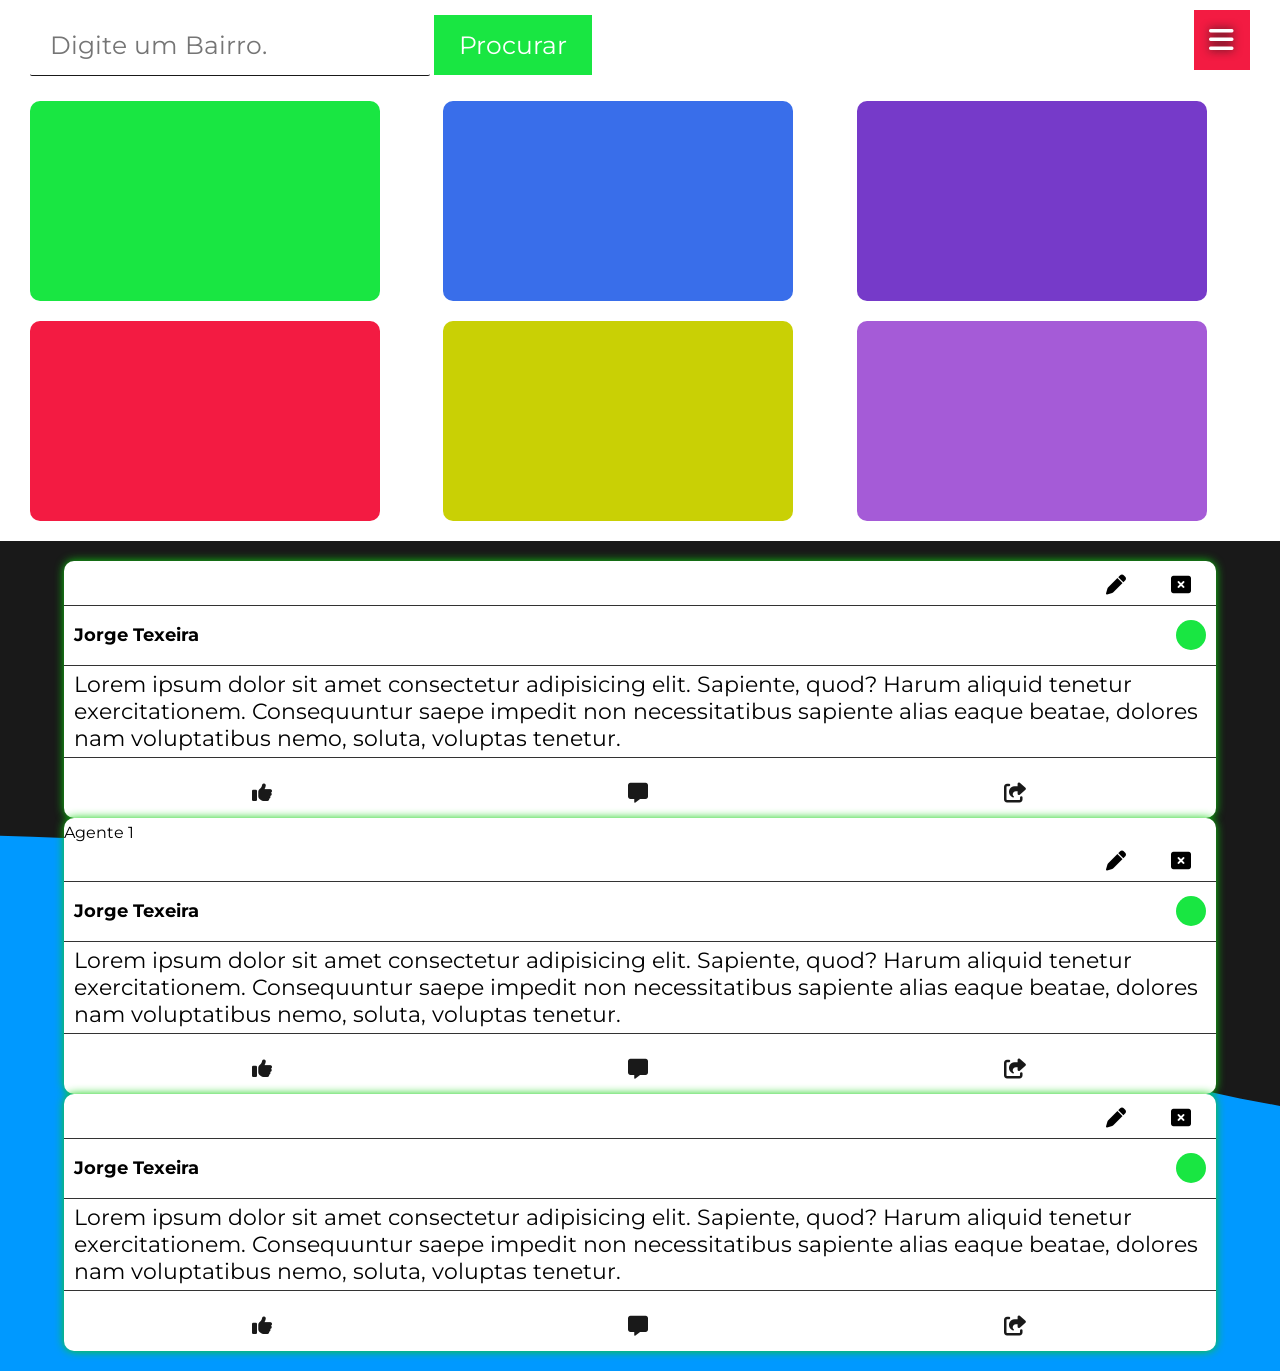
==== pesquisarOcorrencia.html @ b3f14fcf "TESTE" ====
<!DOCTYPE html>
<html lang="pt-br">

<head>
    <meta charset="UTF-8">
    <meta http-equiv="X-UA-Compatible" content="IE=edge">
    <meta name="viewport" content="width=device-width, initial-scale=1.0">
    <link rel="stylesheet" href="meuEstilo3.css" />
    <title>Pesquisar Ocorrência</title>
</head>

<body>
    <header>
        <form>
            <input type="Text" name="bairro" placeholder="Digite um Bairro." />
            <button>Procurar</button>
        </form>

        <div class="menu">
            <div class="menu-icon">
                <i class="fa-solid fa-bars"></i>
            </div>
        </div>
    </header>

    <section class="dashbord">
        <div class="dashbord-area">
            <div class="dash-item">

            </div>
            <div class="dash-item"></div>
            <div class="dash-item"></div>
            <div class="dash-item"></div>
            <div class="dash-item"></div>
            <div class="dash-item"></div>
        </div>
    </section>

    <aside>
        <div class="menu-lateral">
            <nav>
                <ul>
                    <li>
                        <a href="">Home</a>
                    </li>
                    <li>
                        <a href="">Gerenciar publicações</a>
                    </li>
                    <li>
                        <a href="">Ver dados</a>
                    </li>
                    <li>
                        <a href="">Delegacia virtual</a>
                    </li>
                </ul>
            </nav>
        </div>
    </aside>

    <section class="publicacoes ">
       
        <div class="ocorrencia">
            <div class="oc-header">
                <button><i class='fa-solid fa-pen'></i></button>
                <button><i class='fa-solid fa-rectangle-xmark'></i></button>
            </div>
            <div class="oc-titulo">
                <h3>Jorge Texeira</h3>
                <div class="opcao"></div>
            </div>
            <div class="oc-body">
                <p>
                    Lorem ipsum dolor sit amet consectetur adipisicing elit. Sapiente, quod? Harum aliquid tenetur
                    exercitationem.
                    Consequuntur saepe
                    impedit non necessitatibus sapiente alias eaque beatae, dolores nam voluptatibus nemo, soluta,
                    voluptas tenetur.
                </p>
            </div>

            <div class="oc-footer">
                <div class="oc-f-icon">
                    <span class="qtd-like">0</span>
                    <button><i class='fa-solid fa-thumbs-up'></i></button>
                    <span>Curti</span>

                </div>
                <div class="oc-f-icon">
                    <button> <i class='fa-solid fa-message'></i></button>
                    <span>Comentar</span>
                </div>
                <div class="oc-f-icon">
                    <button> <i class="fa-solid fa-share-from-square"></i></button>
                    <span>Compartilhar</span>
                </div>
            </div>
        </div>
        <div class="ocorrencia">
            <span>Agente 1</span>
            <div class="oc-header">
                <button><i class='fa-solid fa-pen'></i></button>
                <button><i class='fa-solid fa-rectangle-xmark'></i></button>
            </div>
            <div class="oc-titulo">
                <h3>Jorge Texeira</h3>
                <div class="opcao"></div>
            </div>
            <div class="oc-body">
                <p>
                    Lorem ipsum dolor sit amet consectetur adipisicing elit. Sapiente, quod? Harum aliquid tenetur
                    exercitationem.
                    Consequuntur saepe
                    impedit non necessitatibus sapiente alias eaque beatae, dolores nam voluptatibus nemo, soluta,
                    voluptas tenetur.
                </p>
            </div>

            <div class="oc-footer">
                <div class="oc-f-icon">
                    <span class="qtd-like">0</span>
                    <button><i class='fa-solid fa-thumbs-up'></i></button>
                    <span>Curti</span>

                </div>
                <div class="oc-f-icon">
                    <button> <i class='fa-solid fa-message'></i></button>
                    <span>Comentar</span>
                </div>
                <div class="oc-f-icon">
                    <button> <i class="fa-solid fa-share-from-square"></i></button>
                    <span>Compartilhar</span>
                </div>
            </div>
        </div>

        <div class="ocorrencia">
            <div class="oc-header">
                <button><i class='fa-solid fa-pen'></i></button>
                <button><i class='fa-solid fa-rectangle-xmark'></i></button>
            </div>
            <div class="oc-titulo">
                <h3>Jorge Texeira</h3>
                <div class="opcao"></div>
            </div>
            <div class="oc-body">
                <p>
                    Lorem ipsum dolor sit amet consectetur adipisicing elit. Sapiente, quod? Harum aliquid tenetur
                    exercitationem.
                    Consequuntur saepe
                    impedit non necessitatibus sapiente alias eaque beatae, dolores nam voluptatibus nemo, soluta,
                    voluptas tenetur.
                </p>
            </div>

            <div class="oc-footer">
                <div class="oc-f-icon">
                    <span class="qtd-like">0</span>
                    <button><i class='fa-solid fa-thumbs-up'></i></button>
                    <span>Curti</span>

                </div>
                <div class="oc-f-icon">
                    <button> <i class='fa-solid fa-message'></i></button>
                    <span>Comentar</span>
                </div>
                <div class="oc-f-icon">
                    <button> <i class="fa-solid fa-share-from-square"></i></button>
                    <span>Compartilhar</span>
                </div>
            </div>
        </div>
    </section>
</body>

</html>
---- meuEstilo3.css ----
@import url('https://cdnjs.cloudflare.com/ajax/libs/font-awesome/6.1.1/css/all.min.css');
@import url('https://fonts.googleapis.com/css2?family=Inter:wght@300;400;700&family=Montserrat:ital,wght@0,400;1,600&display=swap');

:root{
    --font-primary: 'Inter', sans-serif;
    --font-secundary:  'Montserrat', sans-serif;
}

*{
    box-sizing: border-box;
    padding:0;
    margin:0;
    font-family: var(--font-secundary);
}



@media (min-width: 375px) {
    header{
        width: 100% ; 
        height: auto;
        padding: 5px 10px;
        display: flex;
        align-items: center;
    }

    header form{
        width: 100%;
        height: inherit;
    }

    header form input{
        width: 180px;
        height: 40px;
        padding-left: 20px;
        border:0;
        outline: 0;
        border-radius: 2px;
        border-bottom: 1px solid #333;
        font-size: 14px;
    }

    header form input:hover{
        box-shadow: 0px 0px 10px #0aa1ec;
    }

    
    header form  button{
        border:0;
        outline: 0;
        background-color: #19e642;
        height:40px;
        padding:0 20px;
        color: #fff;
        font-weight: 600px;
    }

    .menu{
        width: 40px;
        height: 40px;
        margin-right: 10px;
        z-index: 99;
    }

    .menu-icon{
        width: 100%;
        height: 100%;
        display: flex;
        justify-content: center;
        align-items: center;
    }

    .menu-icon i{
        font-size: 28px;
        color: #fff;
        text-shadow: 0px 0px 10px #191919;
        cursor: pointer;
    }

    /*Menu lateral */

    aside{
        position: absolute;
        top: 0;
        right: 0;
        left: 0;
        bottom: 0;
        background-color: rgba(0,0,0,0.8);
        display: none;
    }

    .menu-lateral{
        width: 100%;
        height: 100%;
        border:2px solid #fff;
        display: flex;
        justify-content: center;
        align-items: center;
    }

    .menu-lateral nav ul{
        display: flex;
        flex-direction: column;
       align-items: center;
       text-align: center;
    }

    .menu-lateral nav ul li{
        list-style: none;

    }

    .menu-lateral nav ul li a{
        color: #fff;
        text-decoration: none;
        font-size: 22px;
        text-transform: uppercase;
        margin-bottom: 20px;
        cursor: pointer;
        letter-spacing: 2px;
        line-height: 60px;
        font-weight: 600;
    }

    /*DASHBORD */

    .dashbord{
        width: 100%;
        height: auto;
        margin-top: 20px;
    }

    .dashbord-area{
        width: 100%;
        display: grid;
        grid-template-columns: repeat(2, 1fr);
        gap: 20px;
        padding: 0 10px;
    }

    .dash-item{
        width: 160px;
        height: 100px;
        border-radius: 10px;
    }

    .dash-item:nth-child(1){
        background-color: #19e642;
    }
    .dash-item:nth-child(2){
        background-color: #396eea;
    }
    .dash-item:nth-child(3){
        background-color: #763ac9;
    }
    .dash-item:nth-child(4){
        background-color: #f31b42;
    }
    .dash-item:nth-child(5){
        background-color: #c9d005;
    }
    .dash-item:nth-child(6){
        background-color: #a55bd7;
    }
    /*PUBLICAÇÕES */
    .publicacoes{
        width: 100%;
        height: 600px;
        background-color: #191919;
        margin-top: 30px;
        padding-top: 20px;
        background-image: url('img/wave.svg');
        background-size: cover;
        background-position: center;
        background-repeat: repeat;
    }

    

    .ocorrencia{
        width: 100%;
        max-width: 90%;
        margin:auto;
        background-color: #fff;
        box-shadow: 0px 0px 10px #1fb34193;
        padding:5px 0 10px 0;
        border-radius: 10px;
        margin-bottom: 30px;
    }

    .oc-header{
        width: 100%;
        height: 40px;
        border-bottom: 1px solid #333;
        display: flex;
        justify-content: flex-end;
    }

    .oc-header button{
        padding:5px 20px;
        border:0;
        outline: 0;
        margin-right: 5px;
        border: 0;
        outline: 0;
        background-color: transparent;
    }

    .oc-header button i {
        font-size: 20px;
    }

    .oc-titulo{
        width: 100%;
        height: 60px;
        padding: 5px 10px;
        display: flex;
        justify-content: space-between;
        align-items: center;
        border-bottom: 1px solid #333;

    }

    .oc-titulo h3{
        font-size: 18px;
    }

    .opcao{
        width: 30px;
        height: 30px;
        background-color: #19e642;
        border-radius: 50%;
    }

    .oc-body{
        width: 100%;
        height: auto;
        padding: 5px 10px;
        border-bottom: 1px solid #333;
    }

    .oc-body p{
        font-size: 22px;
        text-align:left;
    }

    .oc-footer{
        margin-top: 20px;
        margin-top: 20px;
        width: 100%;
        padding: 5px 10px;
        display: flex;
        justify-content: space-around;
    }

    .oc-f-icon{
        display: flex;
        justify-content: space-between;
        font-size: 18px;
    }
    .oc-f-icon button{
        margin-left: 4px;
        margin-right: 5px;
        border:0;
        outline: 0;
        background-color: transparent;
       
    }

    .oc-f-icon button i{
        font-size: 20px;
        color: #191919;
    }

    .oc-f-icon span{
        display: none;
    }
}


@media (min-width: 420px) {
    header{
        width: 100%;
        height: auto;
        padding: 5px 20px;
    }

    header form{
        width: 100%;
        height: inherit;
    }

    header form input{
        width: 200px;
        height: 40px;
        padding-left: 20px;
    }

    
    header form  button{
        border:0;
        outline: 0;
        background-color: #19e642;
        height:40px;
        padding:0 20px;
        color: #fff;
        font-weight: 600px;
    }

    .menu{
        width: 60px;
        height: 60px;
        background-color: #f31b42;
        margin-right: 20px;
    }

    .menu-icon{
        width: 100%;
        height: 100%;
        display: flex;
        justify-content: center;
        align-items: center;
    }

    .menu-icon i{
        font-size: 28px;
        color: #fff;
        text-shadow: 0px 0px 10px #191919;
        cursor: pointer;
    }

    /*DASHBORD */

    .dashbord{
        width: 100%;
        height: auto;
        margin-top: 20px;
    }

    .dashbord-area{
        width: 100%;
        display: grid;
        grid-template-columns: repeat(2, 1fr);
        gap: 20px;
        padding: 0 10px;
    }

    .dash-item{
        width: 160px;
        height: 100px;
        background-color: #000;
    }

    .dash-item:nth-child(1){
        background-color: #19e642;
    }
    .dash-item:nth-child(2){
        background-color: #396eea;
    }
    .dash-item:nth-child(3){
        background-color: #763ac9;
    }
    .dash-item:nth-child(4){
        background-color: #f31b42;
    }
    /*PUBLICAÇÕES */
    .publicacoes{
        width: 100%;
        height: 600px;
        background-color: #191919;
        margin-top: 20px;
        padding-top: 20px;
    }

    .ocorrencia{
        width: 100%;
        max-width: 90%;
        margin:auto;
        background-color: #fff;
        box-shadow: 0px 0px 10px #07a958;
        padding:5px 0 15px 0;
        border-radius: 10px;
    }

    .oc-header{
        width: 100%;
        height: 40px;
        border-bottom: 1px solid #333;
        display: flex;
        justify-content: flex-end;
    }

    .oc-header button{
        padding:5px 20px;
        border:0;
        outline: 0;
        margin-right: 5px;
        border: 0;
        outline: 0;
        background-color: transparent;
    }

    .oc-header button i {
        font-size: 20px;
    }

    .oc-titulo{
        width: 100%;
        padding: 5px 10px;
        display: flex;
        justify-content: space-between;
        align-items: center;
        border-bottom: 1px solid #333;

    }

    .oc-titulo h3{
        font-size: 18px;
    }

    .opcao{
        width: 30px;
        height: 30px;
        background-color: #19e642;
        border-radius: 50%;
    }

    .oc-body{
        width: 100%;
        height: auto;
        padding: 5px 10px;
        border-bottom: 1px solid #333;
    }

    .oc-body p{
        font-size: 22px;
        text-align:left;
    }

    .oc-footer{
        margin-top: 20px;
        margin-top: 20px;
        width: 100%;
        padding: 5px 10px;
        display: flex;
        justify-content: space-around;
    }

    .oc-f-icon{
        display: flex;
        justify-content: space-between;
        font-size: 18px;
    }

     .oc-f-icon span{
         display: none;
     }
    .oc-f-icon button{
        margin-left: 4px;
        margin-right: 5px;
        border:0;
        outline: 0;
        background-color: transparent;
       
    }

    .oc-f-icon button i{
        font-size: 25px;
        color: #191919;
    }

   
}


@media (min-width: 830px) {
    header{
        width: 100%;
        height: auto;
        padding: 5px 10px;
        display: flex;
        align-items: center;
    }

    header form{
        width: 100%;
        height: inherit;
    }

    header form input{
        width: 400px;
        height: 60px;
        padding-left: 20px;
        outline: none;
        border: 0;
        font-size: 25px;
        border-bottom: 1px solid #191919;
        margin-left: 20px;
    }

    header form input:hover{
        box-shadow: 0px 0px 10px #0aa1ec;
    }
    
    header form  button{
        border:0;
        outline: 0;
        background-color: #19e642;
        height:60px;
        padding:0 25px;
        color: #fff;
        font-weight: 600px;
        font-size: 25px;
        margin-top: 10px;
    }

    .menu{
        width: 60px;
        height: 60px;
        background-color: #f31b42;
        margin-right: 20px;
    }

    .menu-icon{
        width: 100%;
        height: 100%;
        display: flex;
        justify-content: center;
        align-items: center;
    }

    .menu-icon i{
        font-size: 28px;
        color: #fff;
        text-shadow: 0px 0px 10px #191919;
        cursor: pointer;
    }

    /*DASHBORD */

    .dashbord{
        width: 100%;
        height: auto;
        margin-top: 20px;
    }

    .dashbord-area{
        width: 100%;
        max-width: 1240px;
        margin:auto;
        display: flex;
        justify-content: center;
        align-items: center;
        flex-wrap: wrap;
        
    }

    .dash-item{
        width: 350px;
        height: 200px;
        border-radius: 10px;
    }

    .dash-item:nth-child(1){
        background-color: #19e642;
    }
    .dash-item:nth-child(2){
        background-color: #396eea;
    }
    .dash-item:nth-child(3){
        background-color: #763ac9;
    }
    .dash-item:nth-child(4){
        background-color: #f31b42;
    }
    /*PUBLICAÇÕES */
    .publicacoes{
        width: 100%;
        height: auto;
        margin-top: 20px;
        padding-top: 20px;
        padding-bottom: 20px;
        background-image: url('img/wave.svg');
        background-size: cover;
        background-position: top;
        background-repeat: no-repeat;
    }

   

    .ocorrencia{
        width: 100%;
        max-width: 700px;
        margin:auto;
        background-color: #fff;
        box-shadow: 0px 0px 10px #10d010;
        padding:5px 0 10px 0;
        border-radius: 10px;
        margin-bottom: 30px;
    }

    .oc-header{
        width: 100%;
        height: 40px;
        border-bottom: 1px solid #333;
        display: flex;
        justify-content: flex-end;
    }

    .oc-header button{
        padding:5px 20px;
        border:0;
        outline: 0;
        margin-right: 5px;
        border: 0;
        outline: 0;
        background-color: transparent;
    }

    .oc-header button i {
        font-size: 20px;
    }

    .oc-titulo{
        width: 100%;
        height: 60px;
        padding: 5px 10px;
        display: flex;
        justify-content: space-between;
        align-items: center;
        border-bottom: 1px solid #333;

    }

    .oc-titulo h3{
        font-size: 18px;
    }

    .opcao{
        width: 30px;
        height: 30px;
        background-color: #19e642;
        border-radius: 50%;
    }

    .oc-body{
        width: 100%;
        height: auto;
        padding: 5px 10px;
        border-bottom: 1px solid #333;
    }

    .oc-body p{
        font-size: 22px;
        text-align:left;
    }

    .oc-footer{
        margin-top: 20px;
        margin-top: 20px;
        width: 100%;
        padding: 5px 10px;
        display: flex;
        justify-content: space-around;
    }

    .oc-f-icon{
        display: flex;
        justify-content: space-between;
        font-size: 18px;
    }
    .oc-f-icon button{
        margin-left: 4px;
        margin-right: 5px;
        border:0;
        outline: 0;
        background-color: transparent;
       
    }

    .oc-f-icon button i{
        font-size: 20px;
        color: #191919;
    }
}


@media (min-width: 1280px) {
    header{
        width: 100%;
        height: auto;
        padding: 5px 10px;
    }

    header form{
        width: 100%;
        height: inherit;
    }

    header form input{
        width: 400px;
        height: 60px;
        padding-left: 20px;
        outline: none;
        border: 0;
        font-size: 25px;
        border-bottom: 1px solid #191919;
        margin-left: 20px;
    }

    header form input:hover{
        box-shadow: 0px 0px 10px #0aa1ec;
    }
    
    header form  button{
        border:0;
        outline: 0;
        background-color: #19e642;
        height:60px;
        padding:0 25px;
        color: #fff;
        font-weight: 600px;
        font-size: 25px;
        margin-top: 10px;
    }

    /*DASHBORD */

    .dashbord{
        width: 100%;
        height: auto;
        margin-top: 20px;
    }

    .dashbord-area{
        width: 100%;
        display:grid;
        grid-template-columns: repeat(3, 1fr);
        gap: 20px;
        padding: 0 10px;
    }

    .dash-item{
        width: 350px;
        height: 200px;
        border-radius: 10px;
    }

    .dash-item:nth-child(1){
        background-color: #19e642;
    }
    .dash-item:nth-child(2){
        background-color: #396eea;
    }
    .dash-item:nth-child(3){
        background-color: #763ac9;
    }
    .dash-item:nth-child(4){
        background-color: #f31b42;
    }
    /*PUBLICAÇÕES */
    .publicacoes{
        width: 100%;
        height: auto;
        margin-top: 20px;
        padding-top: 20px;
        padding-bottom: 20px;
        background-image: url('img/wave.svg');
        background-size: cover;
        background-position: top;
        background-repeat: no-repeat;
    }

   

    .ocorrencia{
        width: 100%;
        max-width: 90%;
        margin:auto;
        background-color: #fff;
        box-shadow: 0px 0px 10px #10d010;
        padding:5px 0 10px 0;
        border-radius: 10px;
    }

    .oc-header{
        width: 100%;
        height: 40px;
        border-bottom: 1px solid #333;
        display: flex;
        justify-content: flex-end;
    }

    .oc-header button{
        padding:5px 20px;
        border:0;
        outline: 0;
        margin-right: 5px;
        border: 0;
        outline: 0;
        background-color: transparent;
    }

    .oc-header button i {
        font-size: 20px;
    }

    .oc-titulo{
        width: 100%;
        height: 60px;
        padding: 5px 10px;
        display: flex;
        justify-content: space-between;
        align-items: center;
        border-bottom: 1px solid #333;

    }

    .oc-titulo h3{
        font-size: 18px;
    }

    .opcao{
        width: 30px;
        height: 30px;
        background-color: #19e642;
        border-radius: 50%;
    }

    .oc-body{
        width: 100%;
        height: auto;
        padding: 5px 10px;
        border-bottom: 1px solid #333;
    }

    .oc-body p{
        font-size: 22px;
        text-align:left;
    }

    .oc-footer{
        margin-top: 20px;
        margin-top: 20px;
        width: 100%;
        padding: 5px 10px;
        display: flex;
        justify-content: space-around;
    }

    .oc-f-icon{
        display: flex;
        justify-content: space-between;
        font-size: 18px;
    }
    .oc-f-icon button{
        margin-left: 4px;
        margin-right: 5px;
        border:0;
        outline: 0;
        background-color: transparent;
       
    }

    .oc-f-icon button i{
        font-size: 20px;
        color: #191919;
    }
}
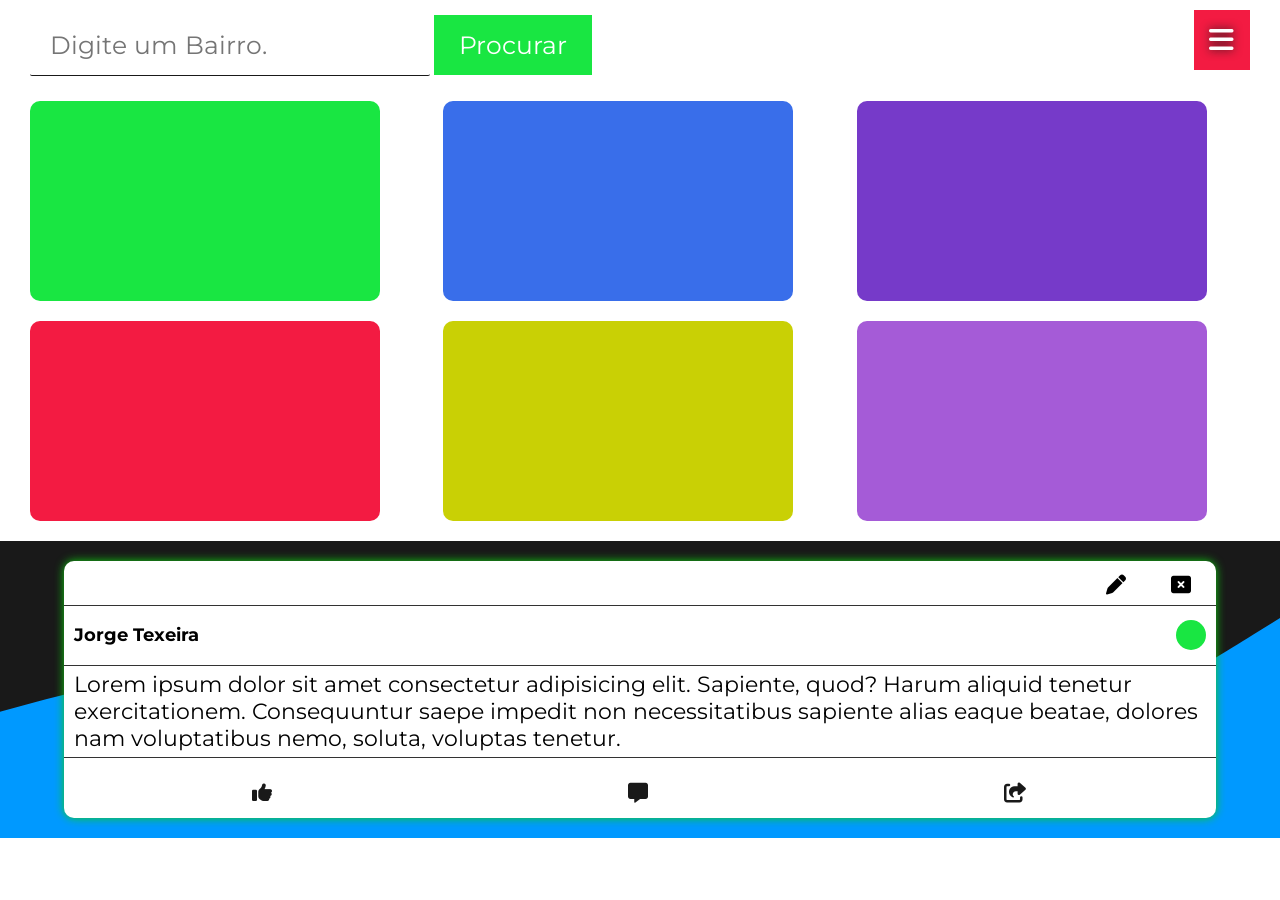
==== commit dd722e06: "Agora vai" ====
--- a/pesquisarOcorrencia.html
+++ b/pesquisarOcorrencia.html
@@ -58,80 +58,6 @@
     </aside>
 
     <section class="publicacoes ">
-       
-        <div class="ocorrencia">
-            <div class="oc-header">
-                <button><i class='fa-solid fa-pen'></i></button>
-                <button><i class='fa-solid fa-rectangle-xmark'></i></button>
-            </div>
-            <div class="oc-titulo">
-                <h3>Jorge Texeira</h3>
-                <div class="opcao"></div>
-            </div>
-            <div class="oc-body">
-                <p>
-                    Lorem ipsum dolor sit amet consectetur adipisicing elit. Sapiente, quod? Harum aliquid tenetur
-                    exercitationem.
-                    Consequuntur saepe
-                    impedit non necessitatibus sapiente alias eaque beatae, dolores nam voluptatibus nemo, soluta,
-                    voluptas tenetur.
-                </p>
-            </div>
-
-            <div class="oc-footer">
-                <div class="oc-f-icon">
-                    <span class="qtd-like">0</span>
-                    <button><i class='fa-solid fa-thumbs-up'></i></button>
-                    <span>Curti</span>
-
-                </div>
-                <div class="oc-f-icon">
-                    <button> <i class='fa-solid fa-message'></i></button>
-                    <span>Comentar</span>
-                </div>
-                <div class="oc-f-icon">
-                    <button> <i class="fa-solid fa-share-from-square"></i></button>
-                    <span>Compartilhar</span>
-                </div>
-            </div>
-        </div>
-        <div class="ocorrencia">
-            <span>Agente 1</span>
-            <div class="oc-header">
-                <button><i class='fa-solid fa-pen'></i></button>
-                <button><i class='fa-solid fa-rectangle-xmark'></i></button>
-            </div>
-            <div class="oc-titulo">
-                <h3>Jorge Texeira</h3>
-                <div class="opcao"></div>
-            </div>
-            <div class="oc-body">
-                <p>
-                    Lorem ipsum dolor sit amet consectetur adipisicing elit. Sapiente, quod? Harum aliquid tenetur
-                    exercitationem.
-                    Consequuntur saepe
-                    impedit non necessitatibus sapiente alias eaque beatae, dolores nam voluptatibus nemo, soluta,
-                    voluptas tenetur.
-                </p>
-            </div>
-
-            <div class="oc-footer">
-                <div class="oc-f-icon">
-                    <span class="qtd-like">0</span>
-                    <button><i class='fa-solid fa-thumbs-up'></i></button>
-                    <span>Curti</span>
-
-                </div>
-                <div class="oc-f-icon">
-                    <button> <i class='fa-solid fa-message'></i></button>
-                    <span>Comentar</span>
-                </div>
-                <div class="oc-f-icon">
-                    <button> <i class="fa-solid fa-share-from-square"></i></button>
-                    <span>Compartilhar</span>
-                </div>
-            </div>
-        </div>
 
         <div class="ocorrencia">
             <div class="oc-header">
@@ -154,13 +80,13 @@
 
             <div class="oc-footer">
                 <div class="oc-f-icon">
-                    <span class="qtd-like">0</span>
-                    <button><i class='fa-solid fa-thumbs-up'></i></button>
+                    <div class="qtd-like qtd-like-on"></div>
+                    <button class="like"><i class='fa-solid fa-thumbs-up'></i></button>
                     <span>Curti</span>
 
                 </div>
                 <div class="oc-f-icon">
-                    <button> <i class='fa-solid fa-message'></i></button>
+                    <button class="comentario"> <i class='fa-solid fa-message'></i></button>
                     <span>Comentar</span>
                 </div>
                 <div class="oc-f-icon">
@@ -169,7 +95,26 @@
                 </div>
             </div>
         </div>
+
+
+        <script src="js/pesquisarOcorrencia.js"></script>
     </section>
+
+
+    <div class="comentar">
+        <div class="comentario-area">
+            <div class="inserir-comentario">
+                <form>
+                    <textarea>
+
+                    </textarea>
+                    <button>Enviar</button>
+                </form>
+
+            </div>
+        </div>
+
+    </div>
 </body>
 
 </html>
--- a/meuEstilo3.css
+++ b/meuEstilo3.css
@@ -268,14 +268,70 @@
     }
 
     .oc-f-icon button i{
-        font-size: 20px;
+        font-size: 28px;
         color: #191919;
     }
 
     .oc-f-icon span{
         display: none;
     }
-}
+
+    .qtd-like-on{
+        display: block;
+    }
+
+
+
+
+    /*COMENTARIO */
+
+    .comentar{
+        position: fixed;
+        top:0;
+        bottom: 0;
+        right: 0;
+        left: 0;
+        background-color: rgba(0,0,0,0.8);
+        display: none;
+        justify-content: center;
+        align-items: center;
+    }
+
+    .comentario-area{
+        width: 100%;
+        height: 600px;
+        background-color: #fff;
+        display: flex;
+        align-items: flex-end;
+        justify-content: center;
+    }
+    .inserir-comentario form{
+        display: flex;
+        justify-content: space-between;
+        align-items: center;
+        padding-bottom: 10px;
+    }
+
+    
+    .inserir-comentario textarea{
+        width: 270px;
+        height:60px;
+        padding-left: 10px;
+        padding-top: 5px;
+        outline: 0;
+    }
+    .inserir-comentario textarea:hover{
+        box-sizing: 0px 0px 10px rgba(51, 147, 237, 0.333);
+    }
+    .inserir-comentario button{
+        padding: 7px;
+        margin-left: 10px;
+    }
+
+    .comentario-off{
+        display: flex;
+    }
+}   
 
 
 @media (min-width: 420px) {
@@ -454,6 +510,7 @@
 
      .oc-f-icon span{
          display: none;
+
      }
     .oc-f-icon button{
         margin-left: 4px;
@@ -469,7 +526,9 @@
         color: #191919;
     }
 
-   
+    .qtd-like-on{
+        display: block;
+    }
 }
 
 
@@ -682,6 +741,10 @@
         font-size: 20px;
         color: #191919;
     }
+
+    .qtd-like-on{
+        display: block;
+    }
 }
 
 
@@ -866,6 +929,10 @@
         font-size: 20px;
         color: #191919;
     }
+
+    .qtd-like-on{
+        display: block;
+    }
 }
 
 
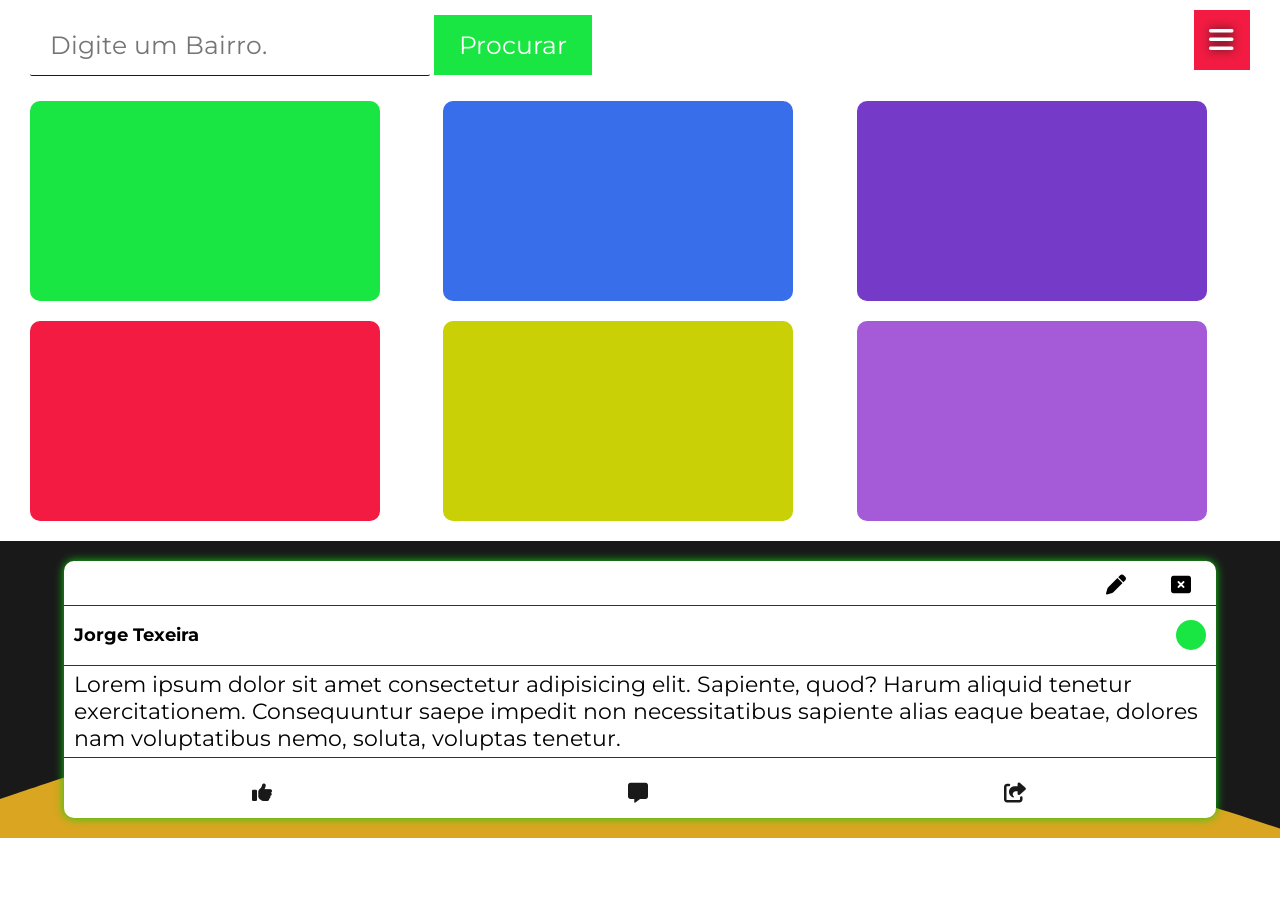
==== commit ad96acc9: "te vira erik" ====
--- a/pesquisarOcorrencia.html
+++ b/pesquisarOcorrencia.html
@@ -104,15 +104,26 @@
     <div class="comentar">
         <div class="comentario-area">
             <div class="inserir-comentario">
+                <div class="fechar-cometario">
+                    <button class="fechar-c" onclick="closeComentario()">
+                       <img src="img/fechar.png" alt="fechar comentario">
+                    </button>
+                </div>
+
+                <div class="comentarios-area">
+                    jasjajs
+                </div>
                 <form>
                     <textarea>
 
                     </textarea>
-                    <button>Enviar</button>
+                    <button>
+                       <img src="img/enviar.png" alt="enviar Mensagem"/>
+                    </button>
                 </form>
-
             </div>
         </div>
+    </div>
 
     </div>
 </body>
--- a/meuEstilo3.css
+++ b/meuEstilo3.css
@@ -182,7 +182,7 @@
         max-width: 90%;
         margin:auto;
         background-color: #fff;
-        box-shadow: 0px 0px 10px #1fb34193;
+        box-shadow: 0px 0px 20px #1fb34193;
         padding:5px 0 10px 0;
         border-radius: 10px;
         margin-bottom: 30px;
@@ -295,6 +295,7 @@
         display: none;
         justify-content: center;
         align-items: center;
+       
     }
 
     .comentario-area{
@@ -302,23 +303,68 @@
         height: 600px;
         background-color: #fff;
         display: flex;
-        align-items: flex-end;
+        align-items: center;
         justify-content: center;
+        flex-direction: column;
+        border-radius: 5px;
+    }
+
+    .comentarios-area{
+        flex:1;
+        width: 100%;
+        background-color: #daa520;
+        display: flex;
+        justify-content: center;
+        align-items: center;
+    }
+
+    .inserir-comentario{
+        width: 100%;
+        height: 100%;
+        display: flex;
+        flex-direction: column;
+        justify-content: center;
+        align-items: center;
+    }
+
+    .fechar-cometario{
+        width: 100%;
+        height: auto;
+        margin-bottom: 10px;
+        display: flex;
+        justify-content: flex-end;
+        align-items: center;
+        padding-right: 10px;
+    }
+
+    .fechar-cometario button{
+        border:0;
+        outline: 0;
+        cursor: pointer;
+        background-color: transparent;
+    }
+
+    .fechar-cometario button img{
+       width: 20px;
+       height: 20px;
     }
     .inserir-comentario form{
+        
         display: flex;
         justify-content: space-between;
         align-items: center;
         padding-bottom: 10px;
+        margin-top: 10px;
     }
 
     
     .inserir-comentario textarea{
-        width: 270px;
-        height:60px;
+        width: 280px;
+        height:50px;
         padding-left: 10px;
         padding-top: 5px;
         outline: 0;
+        resize: none;
     }
     .inserir-comentario textarea:hover{
         box-sizing: 0px 0px 10px rgba(51, 147, 237, 0.333);
@@ -326,11 +372,25 @@
     .inserir-comentario button{
         padding: 7px;
         margin-left: 10px;
+        border:0;
+        outline: 0;
+        background-color: transparent;
+    }
+
+    .inserir-comentario button img{
+        width: 50px;
+        height: 50px;
     }
 
     .comentario-off{
-        display: flex;
-    }
+        display: none;
+    }
+
+    .comentario-open{
+        display: flex;
+    }
+
+   
 }   
 
 
